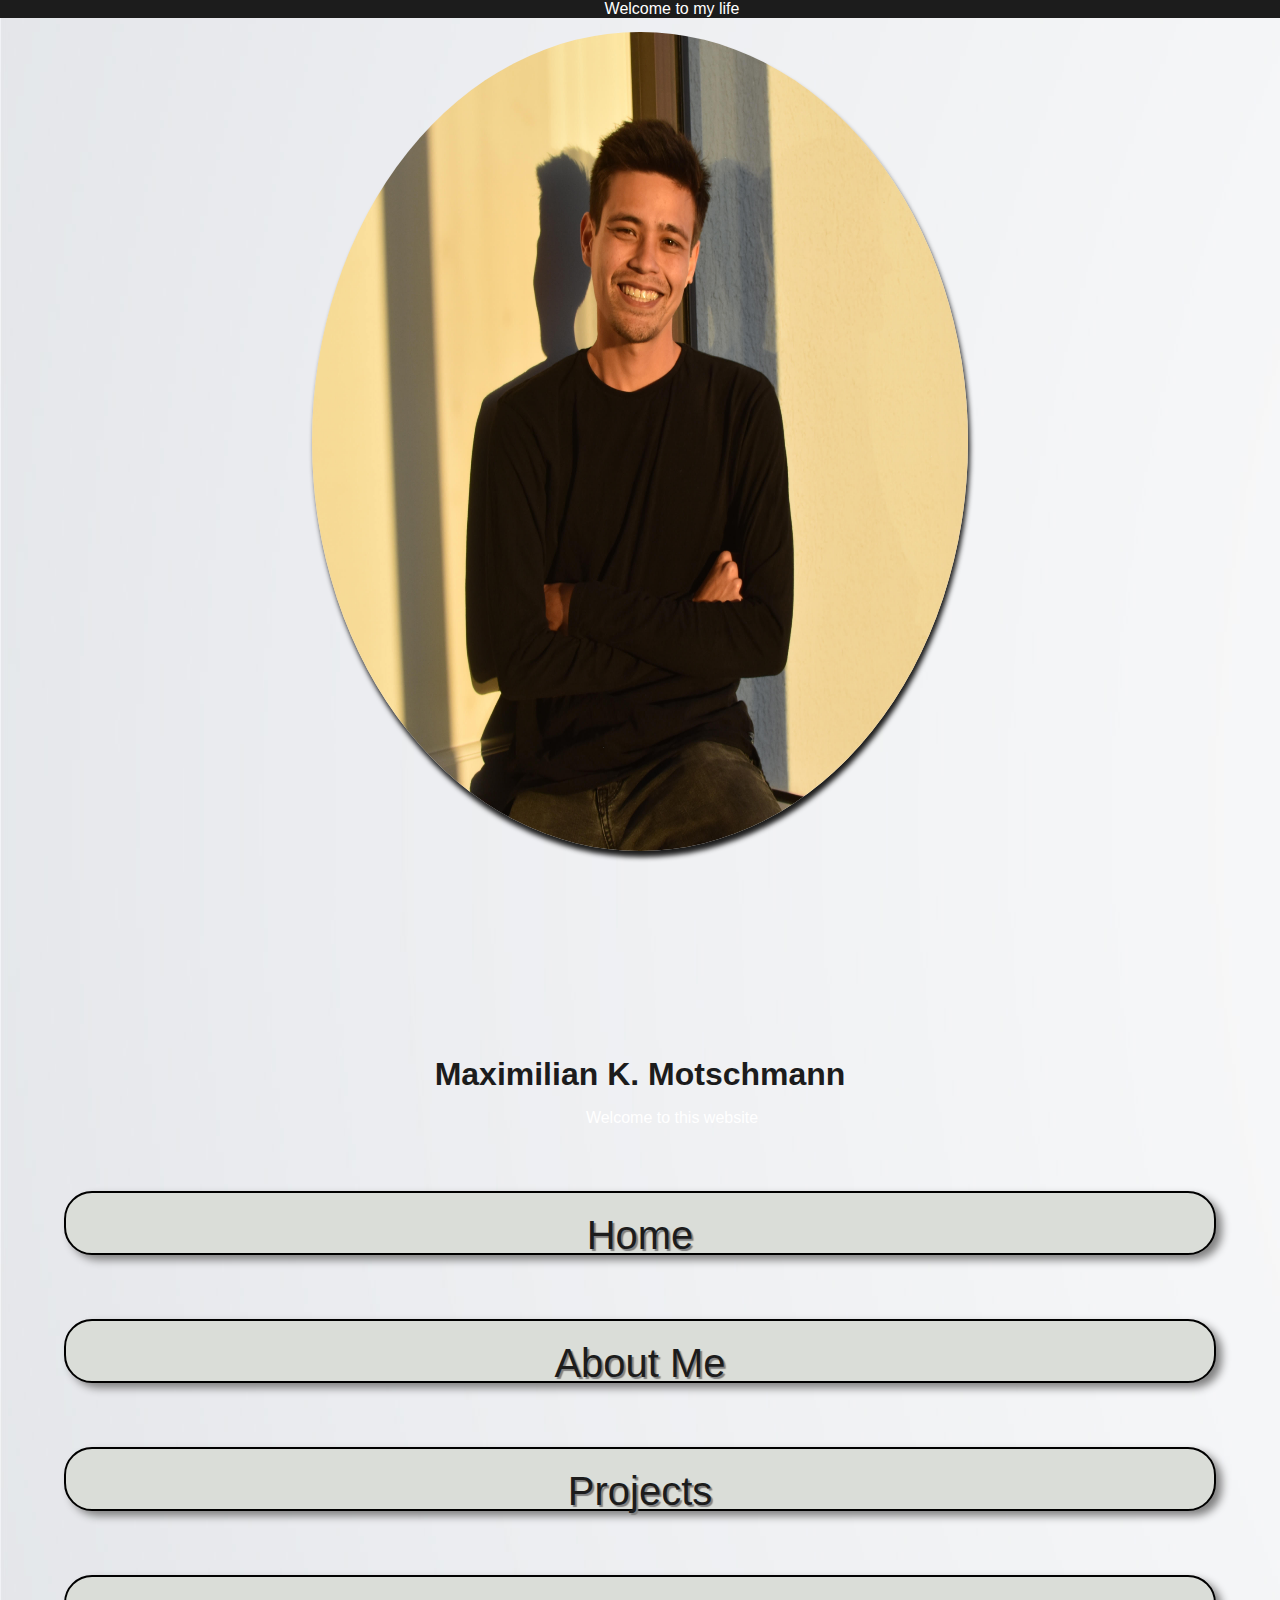
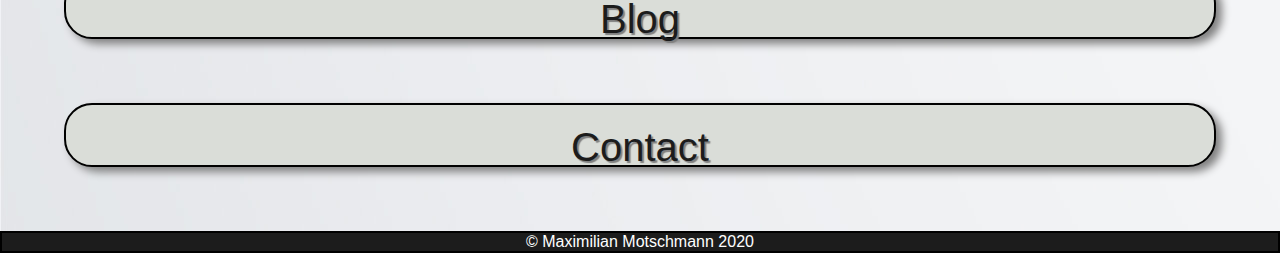
==== index.html @ dbb07090 "initial commit" ====
<!DOCTYPE html>
<html lang="en">
    <head>
        <meta name="viewport" content="width=device-width, initial-scale=1.0">
        <title></title>
        <link rel="stylesheet" href="./src/css/style.css" />
    </head>
    <body>
        <header>
        <div id="headerbar">
            <p>Welcome to my life</p>
        </div>
        <div class="topcontainer">
            <div class="profilephoto">
            <img alt="Photo of Maximilian" src="./src/images/profilephoto.jpg"/>
            </div>
            <h1 id="myname">Maximilian K. Motschmann</h1>
        
        </div>
        </header>
        <div class="paragraphcontainer">
            <p>Welcome to this website</p>
        </div>
        <div class="navcontainer">
        <nav>
            <section class="navbutton1">
            <a>Home</a>
            </section>
            <section class="navbutton2">
            <a href="./src/pages/aboutme.html">About Me</a>
            </section>
            <section class="navbutton1">
            <a href="./src/pages/projects.html">Projects</a>
            </section>
            <section class="navbutton2">
            <a href="./src/pages/blog.html">Blog</a>
            </section>
            <section class="navbutton1">
            <a href="./src/pages/contact.html">Contact</a>
            </section>
        </nav>
        </div>
        <div id="thefooter">
        <footer>&#169; Maximilian Motschmann 2020</footer>
        </div>
    </body>
</html>
---- src/css/style.css ----
* {
  margin: 0;
  padding: 0;
  -webkit-box-sizing: border-box;
          box-sizing: border-box;
}

body {
  background-image: url("../images/background.jpg");
}

#headerbar {
  display: -webkit-inline-box;
  display: -ms-inline-flexbox;
  display: inline-flex;
  -webkit-box-orient: horizontal;
  -webkit-box-direction: normal;
      -ms-flex-direction: row;
          flex-direction: row;
  width: 100%;
  -webkit-box-pack: center;
      -ms-flex-pack: center;
          justify-content: center;
  position: absolute;
  top: 0;
  left: 0;
  background-color: #1c1c1c;
}

.topcontainer {
  display: -webkit-box;
  display: -ms-flexbox;
  display: flex;
  -webkit-box-pack: center;
      -ms-flex-pack: center;
          justify-content: center;
  -webkit-box-orient: vertical;
  -webkit-box-direction: normal;
      -ms-flex-direction: column;
          flex-direction: column;
  -webkit-box-align: center;
      -ms-flex-align: center;
          align-items: center;
}

.profilephoto {
  display: -webkit-box;
  display: -ms-flexbox;
  display: flex;
  -webkit-box-pack: center;
      -ms-flex-pack: center;
          justify-content: center;
  -ms-flex-item-align: center;
      align-self: center;
  margin-top: 2em;
}

header {
  display: -webkit-box;
  display: -ms-flexbox;
  display: flex;
  -webkit-box-pack: center;
      -ms-flex-pack: center;
          justify-content: center;
  text-align: center;
}

.profilephoto img {
  border-radius: 100%;
  vertical-align: middle;
  max-height: 80%;
  max-width: 80%;
  -webkit-box-shadow: 2px 6px 5px #1c1c1c;
          box-shadow: 2px 6px 5px #1c1c1c;
}

h1 {
  font-size: 2em;
  color: #1c1c1c;
  font-family: Arial, Helvetica, sans-serif;
}

.paragraphcontainer {
  text-align: center;
  display: -webkit-box;
  display: -ms-flexbox;
  display: flex;
  -webkit-box-pack: center;
      -ms-flex-pack: center;
          justify-content: center;
  margin-top: 1em;
}

a {
  margin-top: 1.7%;
  color: #1c1c1c;
  font-size: 250%;
  font-family: Arial, Helvetica, sans-serif;
  text-decoration: none;
}

a:hover {
  color: orange;
}

.navbutton1 {
  background-color: #daddd8;
  display: -webkit-box;
  display: -ms-flexbox;
  display: flex;
  -webkit-box-pack: center;
      -ms-flex-pack: center;
          justify-content: center;
  border: 2px solid black;
  margin: 5%;
  height: 4rem;
  text-shadow: 2px 2px 1px gray;
  -webkit-box-shadow: 6px 5px 9px gray;
          box-shadow: 6px 5px 9px gray;
  border-radius: 28px;
  -webkit-border-radius: 28;
  -moz-border-radius: 28;
}

.navbutton2 {
  background-color: #daddd8;
  display: -webkit-box;
  display: -ms-flexbox;
  display: flex;
  -webkit-box-pack: center;
      -ms-flex-pack: center;
          justify-content: center;
  border: 2px solid black;
  margin: 5%;
  height: 4rem;
  text-shadow: 2px 2px 1px gray;
  -webkit-box-shadow: 6px 5px 9px gray;
          box-shadow: 6px 5px 9px gray;
  border-radius: 28px;
  -webkit-border-radius: 28;
  -moz-border-radius: 28;
}

.navbutton1:hover, .navbutton2:hover {
  background-color: #1B264F;
}

.navbutton1:visited, .navbutton2:visited {
  background-color: red;
}

p {
  color: white;
  font-family: Arial, Helvetica, sans-serif;
  margin-left: 5%;
}

#thefooter {
  background-color: #1c1c1c;
  border: 2px solid black;
  font-family: Arial, Helvetica, sans-serif;
  text-align: center;
}

footer {
  color: white;
  width: 100%;
}

.altnavdiv {
  background-color: #1c1c1c;
  width: 100%;
  display: -webkit-box;
  display: -ms-flexbox;
  display: flex;
  -webkit-box-pack: center;
      -ms-flex-pack: center;
          justify-content: center;
}

.altnavbar {
  display: -webkit-box;
  display: -ms-flexbox;
  display: flex;
  font-size: 0.4em;
  color: white;
}

.topnav {
  color: white;
  display: -webkit-box;
  display: -ms-flexbox;
  display: flex;
  -webkit-box-pack: center;
      -ms-flex-pack: center;
          justify-content: center;
}

.navbutton3, .navbutton4 {
  position: static;
}

h2 {
  font-size: 1em;
  color: #1c1c1c;
  font-family: Arial, Helvetica, sans-serif;
  margin-left: 5%;
}

.boxes {
  display: -webkit-box;
  display: -ms-flexbox;
  display: flex;
  -webkit-box-pack: center;
      -ms-flex-pack: center;
          justify-content: center;
  -ms-flex-wrap: wrap;
      flex-wrap: wrap;
}

.box {
  background-color: green;
  border: 2px solid black;
  width: 19em;
  height: 19em;
  margin: 10px;
}

.blogimage {
  max-width: 19em;
  max-height: 19em;
}
/*# sourceMappingURL=style.css.map */
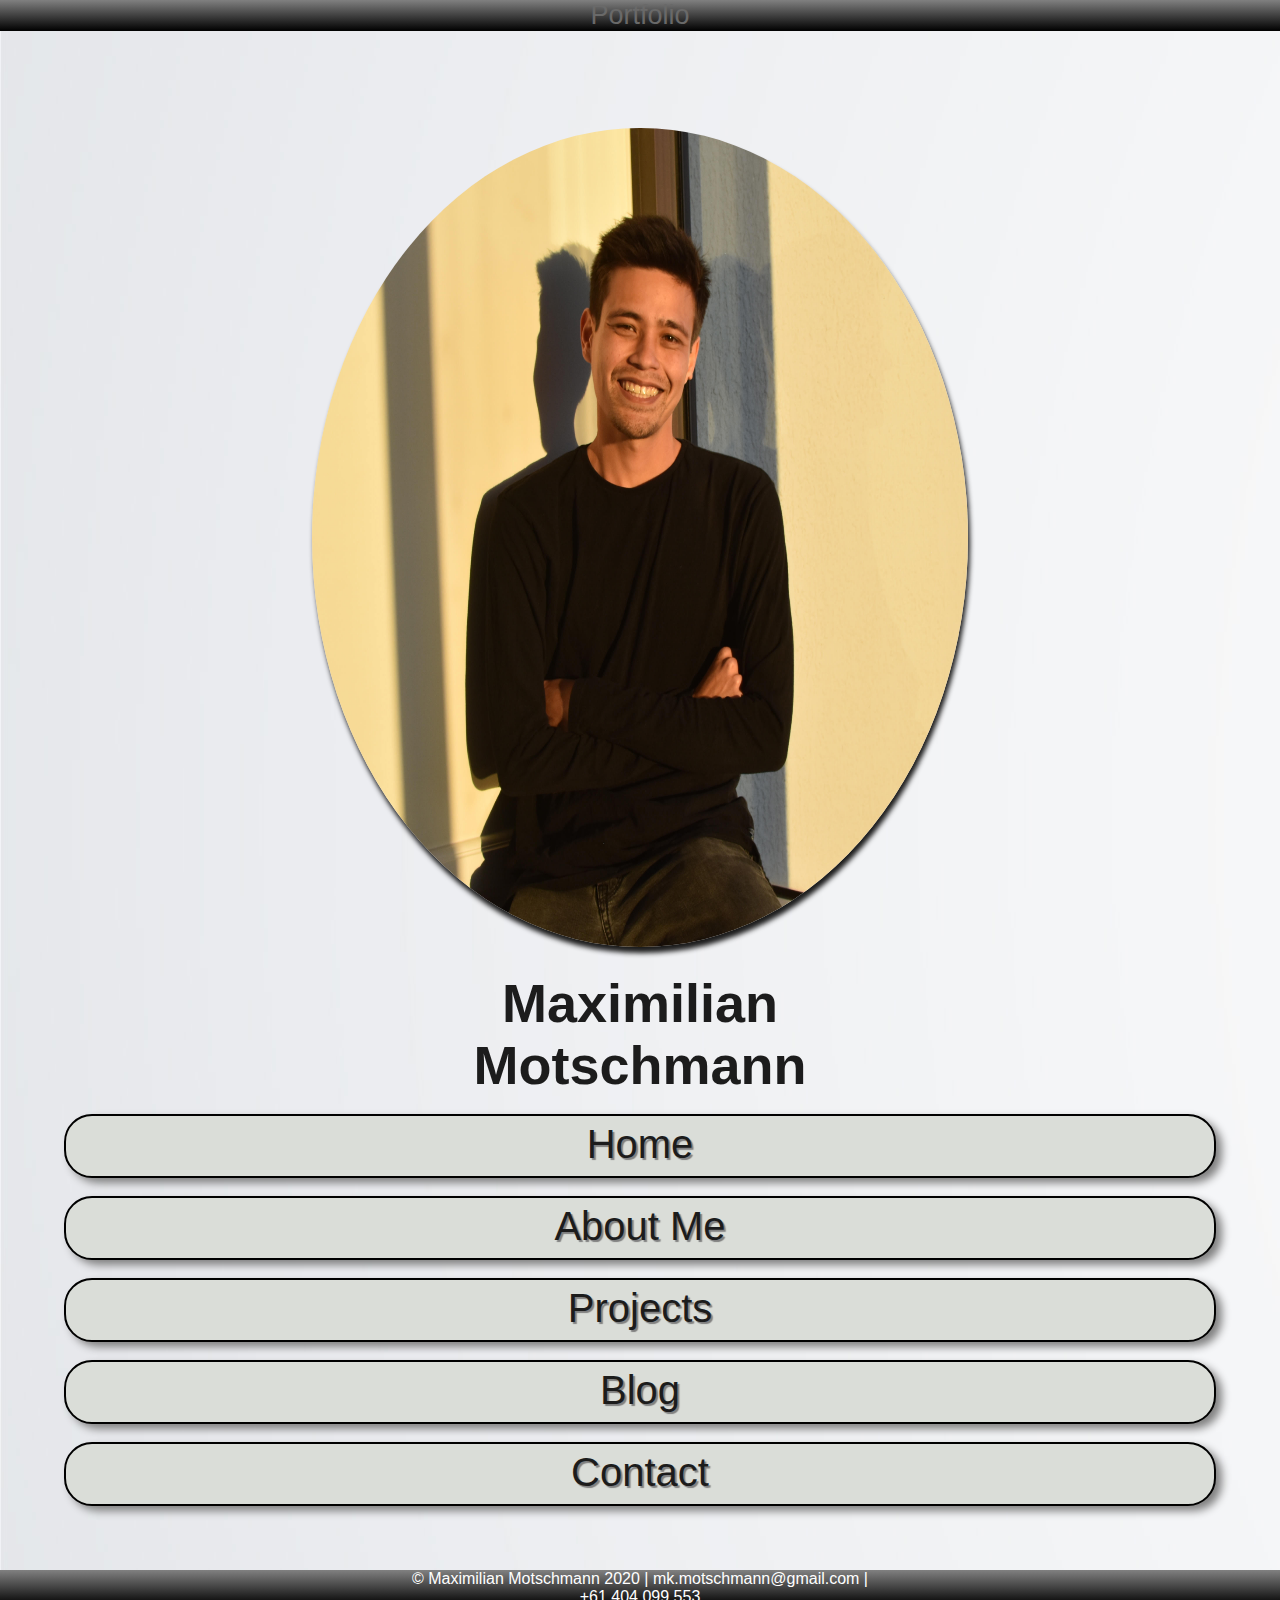
==== commit 44edacbb: "Later commit" ====
--- a/index.html
+++ b/index.html
@@ -2,46 +2,35 @@
 <html lang="en">
     <head>
         <meta name="viewport" content="width=device-width, initial-scale=1.0">
-        <title></title>
-        <link rel="stylesheet" href="./src/css/style.css" />
+        <link rel="stylesheet" href="./src/css/style.css"/>
+        <title>Maximilian K. Motschmann | Home</title>
     </head>
     <body>
+        <div class="Maincontainer">
         <header>
         <div id="headerbar">
-            <p>Welcome to my life</p>
+            <p id="headernote">Portfolio</p>
         </div>
         <div class="topcontainer">
             <div class="profilephoto">
             <img alt="Photo of Maximilian" src="./src/images/profilephoto.jpg"/>
             </div>
-            <h1 id="myname">Maximilian K. Motschmann</h1>
-        
+            <h1 id="myname">Maximilian<br>Motschmann</h1>
         </div>
         </header>
-        <div class="paragraphcontainer">
-            <p>Welcome to this website</p>
-        </div>
+        
         <div class="navcontainer">
-        <nav>
-            <section class="navbutton1">
-            <a>Home</a>
-            </section>
-            <section class="navbutton2">
-            <a href="./src/pages/aboutme.html">About Me</a>
-            </section>
-            <section class="navbutton1">
-            <a href="./src/pages/projects.html">Projects</a>
-            </section>
-            <section class="navbutton2">
-            <a href="./src/pages/blog.html">Blog</a>
-            </section>
-            <section class="navbutton1">
-            <a href="./src/pages/contact.html">Contact</a>
-            </section>
+        <nav class="navbutton">
+            <a class="navbutton1" href="index.html">Home</a>
+            <a class="navbutton1" href="./src/pages/aboutme.html">About Me</a>
+            <a class="navbutton1" href="./src/pages/projects.html">Projects</a>
+            <a class="navbutton1" href="./src/pages/blog.html">Blog</a>
+            <a class="navbutton1" href="./src/pages/contact.html">Contact</a>
         </nav>
         </div>
-        <div id="thefooter">
-        <footer>&#169; Maximilian Motschmann 2020</footer>
+        <section id="thefooter">
+        <footer>&#169; Maximilian Motschmann 2020 | mk.motschmann@gmail.com | <br>+61 404 099 553</footer>
+        </section>
         </div>
     </body>
 </html>--- a/src/css/style.css
+++ b/src/css/style.css
@@ -3,6 +3,28 @@
   padding: 0;
   -webkit-box-sizing: border-box;
           box-sizing: border-box;
+}
+
+*:before,
+*:after {
+  -webkit-box-sizing: border-box;
+          box-sizing: border-box;
+}
+
+html,
+body {
+  height: 100%;
+  position: relative;
+}
+
+.Maincontainer {
+  min-height: 100vh;
+  /* will cover the 100% of viewport */
+  overflow: hidden;
+  display: block;
+  position: relative;
+  padding-bottom: 100px;
+  /* height of your footer */
 }
 
 body {
@@ -24,7 +46,8 @@
   position: absolute;
   top: 0;
   left: 0;
-  background-color: #1c1c1c;
+  background-image: -webkit-gradient(linear, left top, left bottom, from(gray), to(black));
+  background-image: linear-gradient(gray, black);
 }
 
 .topcontainer {
@@ -81,7 +104,6 @@
 }
 
 .paragraphcontainer {
-  text-align: center;
   display: -webkit-box;
   display: -ms-flexbox;
   display: flex;
@@ -97,10 +119,6 @@
   font-size: 250%;
   font-family: Arial, Helvetica, sans-serif;
   text-decoration: none;
-}
-
-a:hover {
-  color: orange;
 }
 
 .navbutton1 {
@@ -120,46 +138,35 @@
   border-radius: 28px;
   -webkit-border-radius: 28;
   -moz-border-radius: 28;
-}
-
-.navbutton2 {
-  background-color: #daddd8;
-  display: -webkit-box;
-  display: -ms-flexbox;
-  display: flex;
-  -webkit-box-pack: center;
-      -ms-flex-pack: center;
-          justify-content: center;
-  border: 2px solid black;
-  margin: 5%;
-  height: 4rem;
-  text-shadow: 2px 2px 1px gray;
-  -webkit-box-shadow: 6px 5px 9px gray;
-          box-shadow: 6px 5px 9px gray;
-  border-radius: 28px;
-  -webkit-border-radius: 28;
-  -moz-border-radius: 28;
-}
-
-.navbutton1:hover, .navbutton2:hover {
-  background-color: #1B264F;
-}
-
-.navbutton1:visited, .navbutton2:visited {
-  background-color: red;
+  padding-top: 1%;
+}
+
+.navbutton1:hover, .navbutton3:hover {
+  background-color: #C0C0C0;
+}
+
+.navbutton1:visited {
+  color: #C0C0C0;
+  border: 2px #696969;
+}
+
+.topnav:visited {
+  color: lightgrey;
 }
 
 p {
-  color: white;
-  font-family: Arial, Helvetica, sans-serif;
-  margin-left: 5%;
+  color: dimgray;
+  font-family: Arial, Helvetica, sans-serif;
 }
 
 #thefooter {
-  background-color: #1c1c1c;
-  border: 2px solid black;
+  background-image: -webkit-gradient(linear, left top, left bottom, from(gray), to(black));
+  background-image: linear-gradient(gray, black);
   font-family: Arial, Helvetica, sans-serif;
   text-align: center;
+  position: absolute;
+  bottom: 0;
+  width: 100%;
 }
 
 footer {
@@ -167,15 +174,35 @@
   width: 100%;
 }
 
+.title {
+  width: 100%;
+  text-align: center;
+  font-size: 3vh;
+  margin-top: 2%;
+}
+
+li {
+  list-style-type: none;
+}
+
+.link {
+  font-family: Arial, Helvetica, sans-serif;
+  color: blue;
+  font-size: 1em;
+  text-decoration: underline;
+}
+
 .altnavdiv {
-  background-color: #1c1c1c;
-  width: 100%;
-  display: -webkit-box;
-  display: -ms-flexbox;
-  display: flex;
-  -webkit-box-pack: center;
-      -ms-flex-pack: center;
-          justify-content: center;
+  background-color: linear-gradient(gray, black);
+  width: 100%;
+  display: -webkit-box;
+  display: -ms-flexbox;
+  display: flex;
+  -webkit-box-pack: center;
+      -ms-flex-pack: center;
+          justify-content: center;
+  background-image: -webkit-gradient(linear, left top, left bottom, from(gray), to(black));
+  background-image: linear-gradient(gray, black);
 }
 
 .altnavbar {
@@ -196,18 +223,21 @@
           justify-content: center;
 }
 
-.navbutton3, .navbutton4 {
-  position: static;
+.navbutton3 {
+  margin: 5px;
 }
 
 h2 {
   font-size: 1em;
   color: #1c1c1c;
   font-family: Arial, Helvetica, sans-serif;
-  margin-left: 5%;
-}
-
-.boxes {
+}
+
+p, h3 {
+  font-family: Arial, Helvetica, sans-serif;
+}
+
+.parentboxcontainer {
   display: -webkit-box;
   display: -ms-flexbox;
   display: flex;
@@ -218,16 +248,198 @@
       flex-wrap: wrap;
 }
 
-.box {
-  background-color: green;
+.parentboxcontainer {
+  display: -webkit-box;
+  display: -ms-flexbox;
+  display: flex;
+  -webkit-box-pack: center;
+      -ms-flex-pack: center;
+          justify-content: center;
+}
+
+.aboutmecontainer {
+  display: -webkit-box;
+  display: -ms-flexbox;
+  display: flex;
+  -webkit-box-pack: center;
+      -ms-flex-pack: center;
+          justify-content: center;
+  max-width: 90%;
+  max-height: 90%;
+  background-color: #ecebe4;
+  -webkit-box-shadow: 2px 6px 5px #1c1c1c;
+          box-shadow: 2px 6px 5px #1c1c1c;
+  border-style: ridge;
+  border-radius: 20px;
+  margin-bottom: 3%;
+  margin-top: 1%;
+  padding: 2%;
+  text-align: center;
+}
+
+.containeraroundboximage {
+  display: -webkit-box;
+  display: -ms-flexbox;
+  display: flex;
+  -webkit-box-pack: center;
+      -ms-flex-pack: center;
+          justify-content: center;
+  border-radius: 20px;
+  width: 20em;
+  height: 40em;
+  background-color: #ecebe4;
+  -webkit-box-shadow: 2px 6px 5px #1c1c1c;
+          box-shadow: 2px 6px 5px #1c1c1c;
+  border-style: ridge;
+  -ms-flex-wrap: wrap;
+      flex-wrap: wrap;
+  margin: 3%;
+}
+
+.boxcontainer {
+  height: 19em;
+  width: 19em;
+  display: -webkit-box;
+  display: -ms-flexbox;
+  display: flex;
+  -webkit-box-pack: center;
+      -ms-flex-pack: center;
+          justify-content: center;
+  margin: 5%;
+  margin-bottom: 0;
+  border-radius: 10%;
+}
+
+.gridimage {
+  width: 100%;
+  height: 100%;
+  border-radius: 10%;
+  -webkit-box-shadow: 2px 6px 5px gray;
+          box-shadow: 2px 6px 5px gray;
+}
+
+h3 {
+  margin-bottom: 2vh;
+  margin-top: 1vh;
+}
+
+.aboutmeparagraph {
+  text-align: center;
+  width: 90%;
+}
+
+.socialmedia {
+  display: -webkit-box;
+  display: -ms-flexbox;
+  display: flex;
+  -webkit-box-pack: center;
+      -ms-flex-pack: center;
+          justify-content: center;
+  -ms-flex-wrap: wrap;
+      flex-wrap: wrap;
+}
+
+input[type=text], select, textarea {
+  width: 95%;
+  padding: 12px;
   border: 2px solid black;
-  width: 19em;
-  height: 19em;
-  margin: 10px;
-}
-
-.blogimage {
-  max-width: 19em;
-  max-height: 19em;
+  border-radius: 2vh;
+  -webkit-box-sizing: border-box;
+          box-sizing: border-box;
+  /* Make sure that padding and width stays in place */
+  margin-top: 2vh;
+  margin-bottom: 1vh;
+  resize: vertical;
+}
+
+input[type=submit] {
+  background-color: gray;
+  color: white;
+  padding: 12px 20px;
+  border: none;
+  border-radius: 4px;
+  cursor: pointer;
+}
+
+input[type=submit]:hover {
+  background-color: 758ECD;
+}
+
+.formcontainer {
+  border-radius: 5px;
+  background-color: #f2f2f2;
+  padding: 20px;
+}
+
+#form, #subject {
+  font-family: Arial, Helvetica, sans-serif;
+  display: -webkit-box;
+  display: -ms-flexbox;
+  display: flex;
+  -webkit-box-pack: center;
+      -ms-flex-pack: center;
+          justify-content: center;
+  -ms-flex-wrap: wrap;
+      flex-wrap: wrap;
+}
+
+@media screen and (min-width: 768px) {
+  #myname {
+    margin-top: -10vh;
+  }
+  .altnavdiv {
+    display: -webkit-box;
+    display: -ms-flexbox;
+    display: flex;
+    -webkit-box-pack: space-evenly;
+        -ms-flex-pack: space-evenly;
+            justify-content: space-evenly;
+  }
+  .altnavbar {
+    font-size: 1vh;
+  }
+  h1 {
+    font-size: 6vh;
+  }
+  h3 {
+    font-size: 2em;
+    color: #1c1c1c;
+    font-family: Arial, Helvetica, sans-serif;
+  }
+  .profilephoto {
+    margin-top: 10%;
+  }
+  .navbutton1 {
+    margin-top: 2vh;
+  }
+  .containeraroundboximage {
+    width: 50em;
+    height: 50em;
+  }
+  .boxcontainer {
+    width: 35em;
+    height: 35em;
+  }
+  .title {
+    font-size: 4vh;
+  }
+  #headernote {
+    font-size: 3vh;
+  }
+}
+
+@media screen and (min-width: 1024px) {
+  .navbutton1 {
+    padding-top: 0.5%;
+  }
+}
+
+@media screen and (min-width: 1280px) {
+  .navbutton1 {
+    margin-bottom: 0;
+  }
+  #myname {
+    margin-top: -20vh;
+  }
 }
 /*# sourceMappingURL=style.css.map */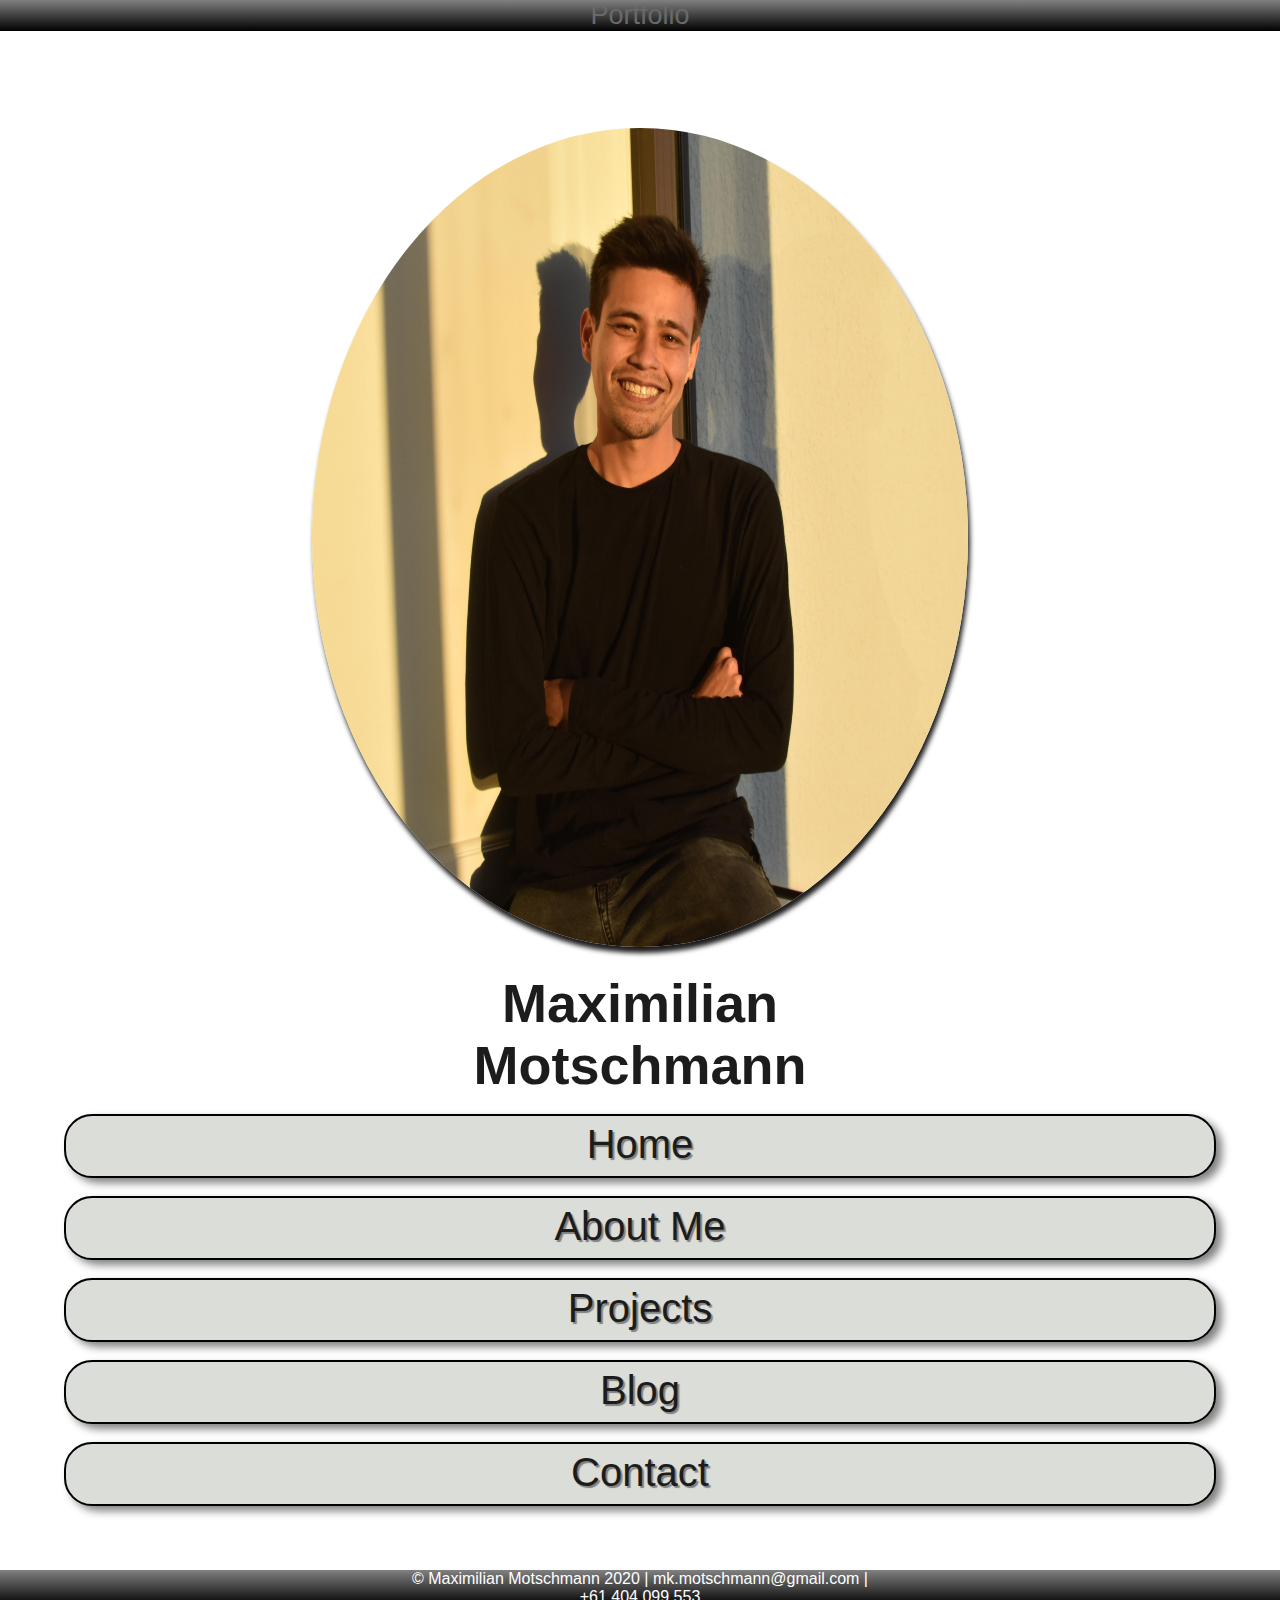
==== commit 9ceb2867: "Final Commit For Sure FCFS" ====
--- a/index.html
+++ b/index.html
@@ -2,7 +2,7 @@
 <html lang="en">
     <head>
         <meta name="viewport" content="width=device-width, initial-scale=1.0">
-        <link rel="stylesheet" href="./src/css/style.css"/>
+        <link rel="stylesheet" href="./src/css/style.css" integrity="i4bYdzwt1SHF134XxGUAnili1y1858bHsFSXPJlABF51lCO8VfbDF6vQSkxlX4Q5"/>
         <title>Maximilian K. Motschmann | Home</title>
     </head>
     <body>
@@ -13,7 +13,7 @@
         </div>
         <div class="topcontainer">
             <div class="profilephoto">
-            <img alt="Photo of Maximilian" src="./src/images/profilephoto.jpg"/>
+            <img alt="Photo of Maximilian" src="./docs/images/profilephoto.jpg"/>
             </div>
             <h1 id="myname">Maximilian<br>Motschmann</h1>
         </div>
--- a/src/css/style.css
+++ b/src/css/style.css
@@ -24,11 +24,10 @@
   display: block;
   position: relative;
   padding-bottom: 100px;
-  /* height of your footer */
 }
 
 body {
-  background-image: url("../images/background.jpg");
+  background-image: url("/docs/images/background.jpg");
 }
 
 #headerbar {
@@ -328,6 +327,10 @@
   width: 90%;
 }
 
+.date-of-post {
+  font-size: 12px;
+}
+
 .socialmedia {
   display: -webkit-box;
   display: -ms-flexbox;
@@ -362,7 +365,7 @@
 }
 
 input[type=submit]:hover {
-  background-color: 758ECD;
+  background-color: #758ECD;
 }
 
 .formcontainer {
